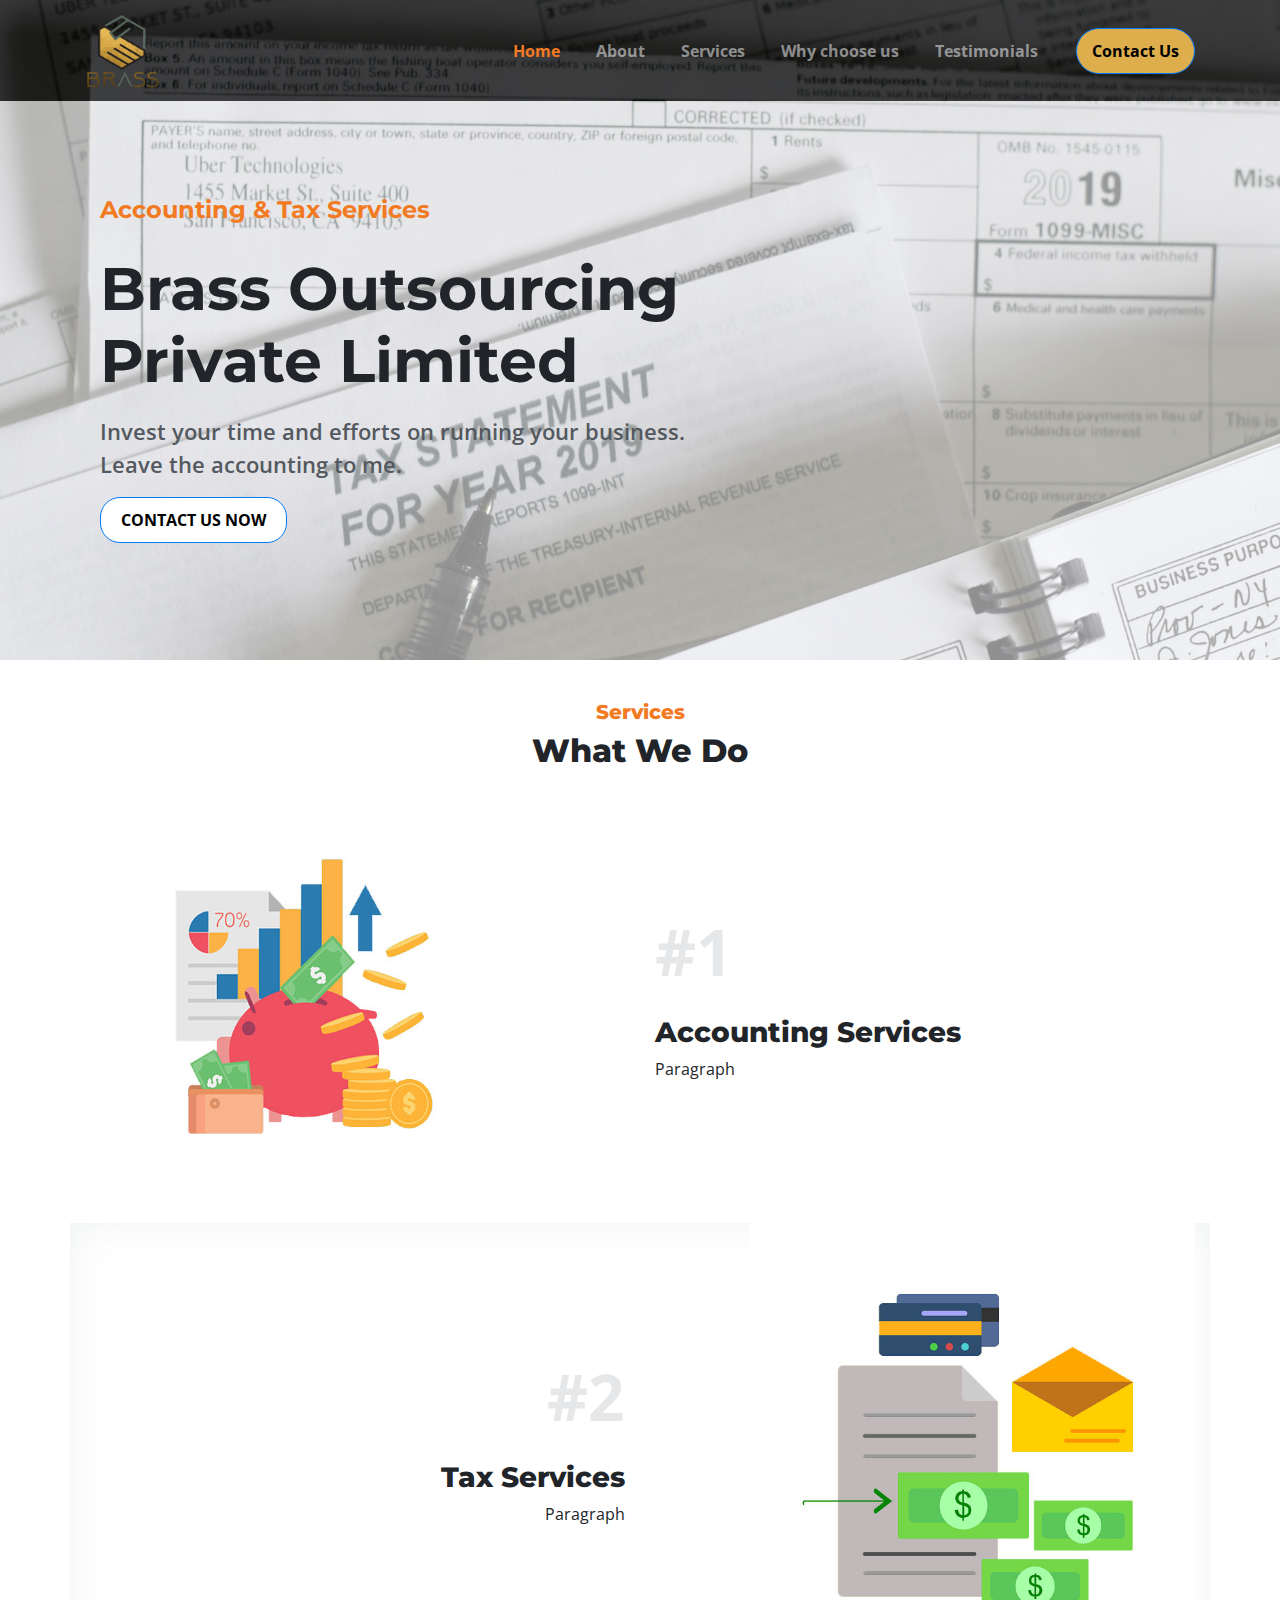
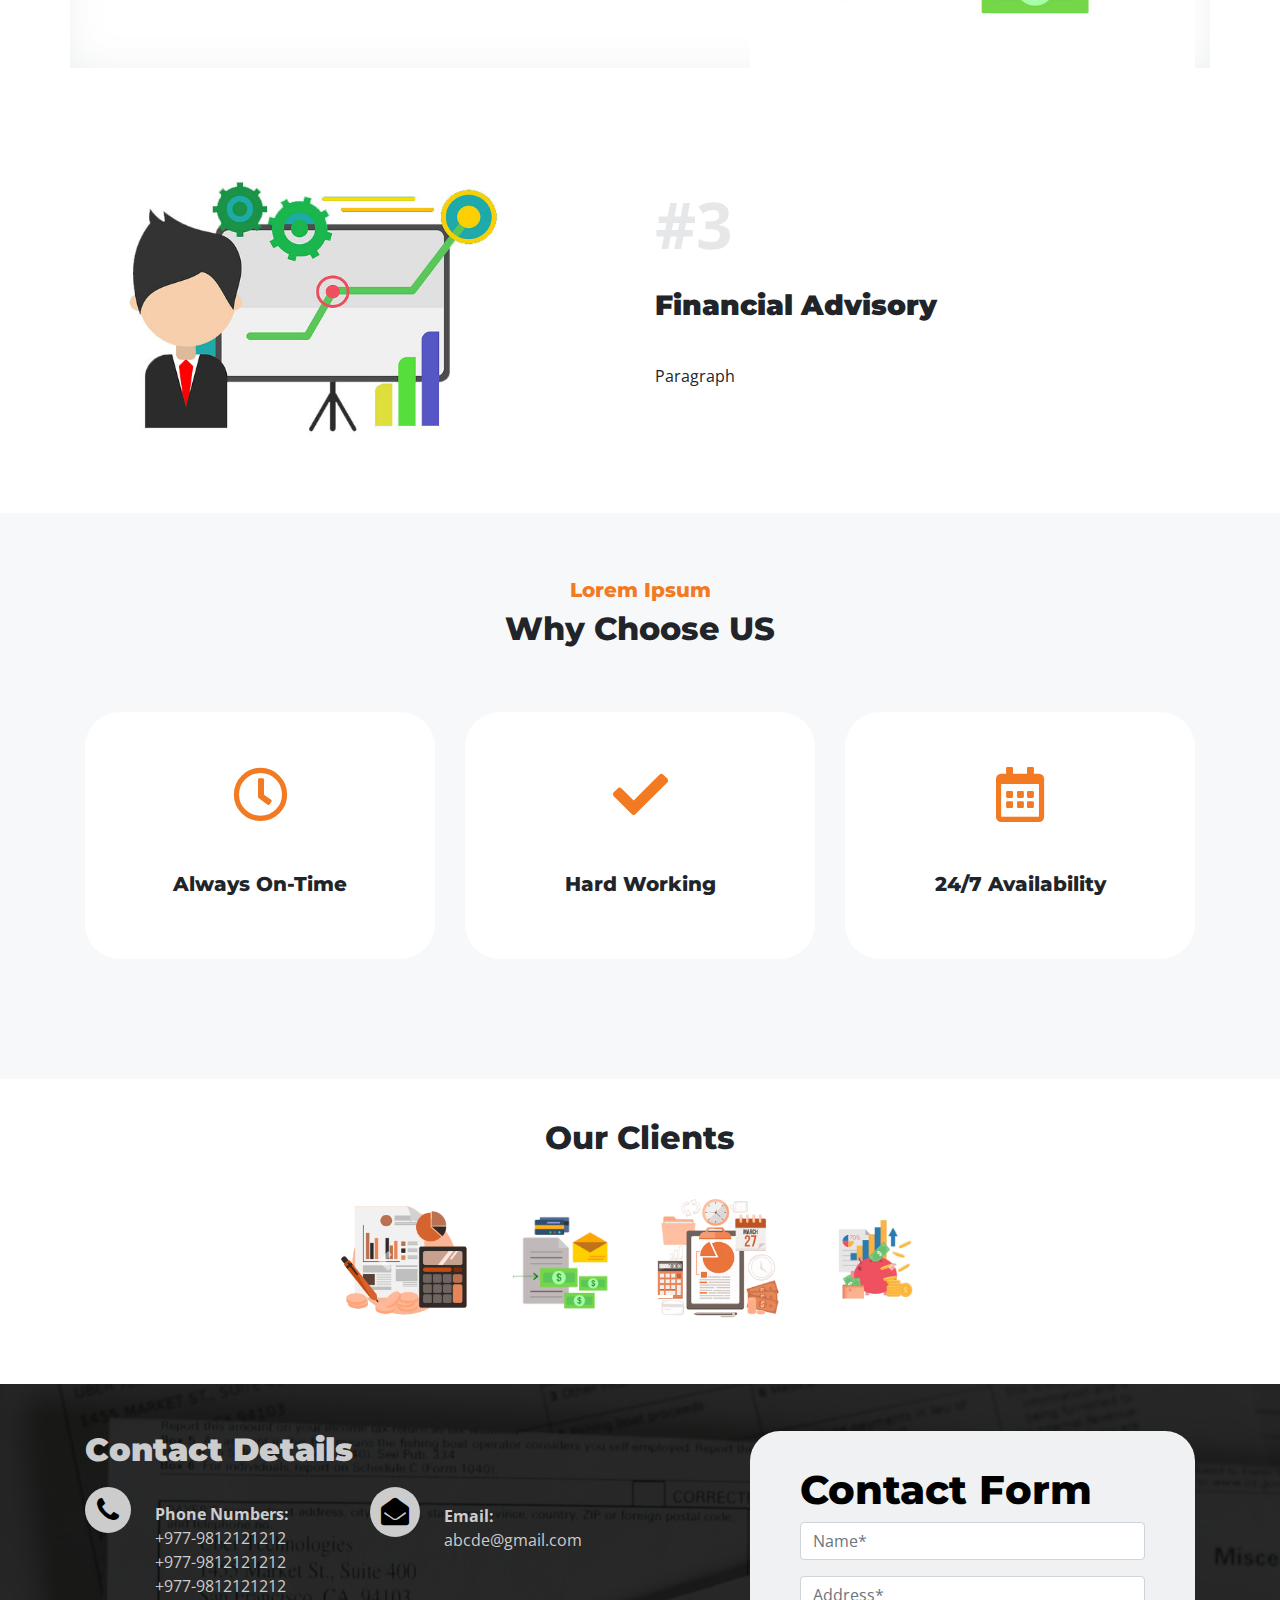
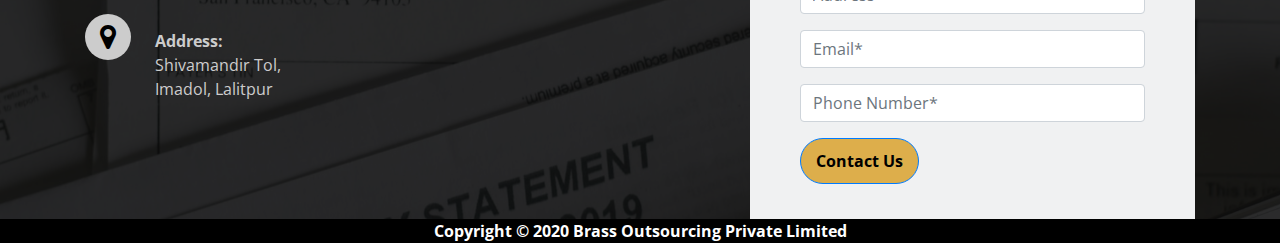
==== index.html @ 2e72973c "initial commit" ====
<!DOCTYPE html>
<html>

<head>
    <meta charset="utf-8">
    <meta name="viewport" content="width=device-width, initial-scale=1.0, shrink-to-fit=no">
    <title>Brace Outsourcing</title>
    <link rel="stylesheet" href="https://cdnjs.cloudflare.com/ajax/libs/twitter-bootstrap/4.3.1/css/bootstrap.min.css">
    <link rel="stylesheet" href="https://use.fontawesome.com/releases/v5.7.1/css/all.css">
    <link rel="stylesheet" href="https://cdnjs.cloudflare.com/ajax/libs/font-awesome/4.7.0/css/font-awesome.min.css">
    <link rel="stylesheet" href="assets/fonts/fontawesome5-overrides.min.css">
    <link rel="stylesheet" href="https://fonts.googleapis.com/css?family=Montserrat:400,900">
    <link rel="stylesheet" href="https://fonts.googleapis.com/css?family=Open+Sans:400,600,700,800">
    <link rel="stylesheet" href="assets/css/styles.min.css">
</head>

<body>
    <!-- Start: Intro -->
    <section class="intro-section" style="background-attachment: fixed;">
        <nav class="navbar navbar-dark navbar-expand-lg">
            <div class="container"><a class="navbar-brand" href="index.html"><img class="img-fluid" src="assets/img/Brass-Logo.png" width="75"></a><button data-toggle="collapse" class="navbar-toggler" data-target="#navcol-1"><span class="sr-only">Toggle navigation</span><span class="navbar-toggler-icon"></span></button>
                <div
                    class="collapse navbar-collapse text-center" id="navcol-1">
                    <ul class="nav navbar-nav ml-auto">
                        <li class="nav-item" role="presentation"><a class="nav-link active" href="#">Home</a></li>
                        <li class="nav-item" role="presentation"><a class="nav-link" href="about.html">About</a></li>
                        <li class="nav-item" role="presentation"><a class="nav-link" href="service.html">Services</a></li>
                        <li class="nav-item" role="presentation"><a class="nav-link" href="WhyChooseMe.html">Why choose us</a></li>
                        <li class="nav-item" role="presentation"><a class="nav-link" href="Testimonial.html">Testimonials</a></li>
                    </ul><a class="btn btn-primary quote-btn" role="button" href="contact.html">Contact Us</a></div>
            </div>
        </nav>
        <div class="row no-gutters intro">
            <div class="col">
                <div class="container intro">
                    <div class="col-md-7">
                        <div class="jumbotron">
                            <h4 style="color: rgb(242,122,35);">Accounting &amp; Tax Services</h4>
                            <h1>Brass Outsourcing Private Limited<br></h1>
                            <p>Invest your time and efforts on running your business. Leave the accounting to me.</p><a class="btn btn-primary" role="button" id="intro-btn" href="contact.html">Contact us Now</a></div>
                    </div>
                </div>
            </div>
        </div>
    </section>
    <!-- End: Intro -->
    <!-- Start: Service -->
    <section class="services">
        <div class="container">
            <h5 class="text-center">Services</h5>
            <h2 class="text-center">What We Do</h2>
            <div class="row">
                <div class="col-md-5"><img class="img-fluid" src="assets/img/accounting.jpg"></div>
                <div class="col-md-4 offset-md-1 align-self-center">
                    <div class="services-info">
                        <p class="d-flex justify-content-start order-1 ordering">#1</p>
                        <h3 class="d-flex order-2">Accounting Services</h3>
                        <p class="d-flex order-12">Paragraph</p>
                    </div>
                </div>
            </div>
            <div class="row" style="box-shadow: inset 0px 0px 45px -10px rgba(93,114,128,0.15);">
                <div class="col-md-4 offset-md-2 align-self-center order-12 order-sm-12 order-md-1">
                    <div class="services-info">
                        <p class="d-flex justify-content-end ordering">#2</p>
                        <h3 class="d-flex justify-content-end">Tax Services</h3>
                        <p class="d-flex justify-content-end order-12">Paragraph</p>
                    </div>
                </div>
                <div class="col-md-5 offset-md-1 text-right order-1 order-sm-1 order-md-12"><img class="img-fluid" src="assets/img/Tax.jpg"></div>
            </div>
            <div class="row">
                <div class="col-md-5"><img class="img-fluid" src="assets/img/Finance.jpg"></div>
                <div class="col-md-4 offset-md-1 align-self-center">
                    <div class="services-info">
                        <p class="d-flex justify-content-start order-1 ordering">#3</p>
                        <h3 class="d-flex order-2"><br><br><strong>Financial Advisory</strong><br><br></h3>
                        <p class="d-flex order-12">Paragraph</p>
                    </div>
                </div>
            </div>
        </div>
    </section>
    <!-- End: Service -->
    <!-- Start: Features -->
    <section class="features">
        <div class="container">
            <h5 class="text-center" style="color: #f27a23;">lorem ipsum</h5>
            <h2 class="text-center">Why Choose US</h2>
            <div class="row">
                <div class="col-md-4">
                    <div class="feature-card"><i class="far fa-clock"></i>
                        <h5>Always On-Time</h5>
                    </div>
                </div>
                <div class="col-md-4">
                    <div class="feature-card"><i class="fas fa-check"></i>
                        <h5>Hard Working</h5>
                    </div>
                </div>
                <div class="col-md-4">
                    <div class="feature-card"><i class="far fa-calendar-alt"></i>
                        <h5>24/7 Availability</h5>
                    </div>
                </div>
            </div>
        </div>
    </section>
    <!-- End: Features -->
    <!-- Start: Our Clients -->
    <section class="clients">
        <h2 class="text-center">Our Clients</h2>
        <div class="carousel slide" data-ride="carousel" id="carousel-1">
            <div class="carousel-inner" role="listbox">
                <div class="carousel-item">
                    <div class="row">
                        <div class="col-md-3"><img class="img-fluid" src="assets/img/account-service.png"></div>
                        <div class="col-md-3"><img class="img-fluid" src="assets/img/accounting.jpg"></div>
                        <div class="col-md-3"><img class="img-fluid" src="assets/img/financialAdvisory-service.png"></div>
                        <div class="col-md-3"><img class="img-fluid" src="assets/img/Finance.jpg"></div>
                    </div>
                </div>
                <div class="carousel-item active">
                    <div class="row">
                        <div class="col-md-3"><img class="img-fluid" src="assets/img/account-service.png"></div>
                        <div class="col-md-3"><img class="img-fluid" src="assets/img/Tax.jpg"></div>
                        <div class="col-md-3"><img class="img-fluid" src="assets/img/tax-service.png"></div>
                        <div class="col-md-3"><img class="img-fluid" src="assets/img/accounting.jpg"></div>
                    </div>
                </div>
            </div>
            <div>
                <!-- Start: Previous --><a class="carousel-control-prev" href="#carousel-1" role="button" data-slide="prev"><span class="carousel-control-prev-icon"></span><span class="sr-only">Previous</span></a>
                <!-- End: Previous -->
                <!-- Start: Next --><a class="carousel-control-next" href="#carousel-1" role="button" data-slide="next"><span class="carousel-control-next-icon"></span><span class="sr-only">Next</span></a>
                <!-- End: Next -->
            </div>
            <ol class="carousel-indicators">
                <li data-target="#carousel-1" data-slide-to="0"></li>
                <li data-target="#carousel-1" data-slide-to="1" class="active"></li>
            </ol>
        </div>
    </section>
    <!-- End: Our Clients -->
    <!-- Start: Parallax Background -->
    <div data-bs-parallax-bg="true" style="background-image: url(assets/img/background.jpg);background-position: center;background-size: auto;background-repeat: no-repeat;">
        <!-- Start: Quote-form -->
        <section id="form" class="quote-form" style="background-color: rgba(13,13,13,0.86);">
            <div class="container">
                <div class="row">
                    <div class="col-md-6">
                        <h2><strong>Contact details</strong></h2>
                        <div>
                            <div class="row">
                                <div class="col-sm-6"><i class="fa fa-phone" style="padding: 9px 12px;"></i>
                                    <p><strong>Phone Numbers:</strong>+977-9812121212<br>+977-9812121212<br>+977-9812121212<br></p>
                                </div>
                                <div class="col-sm-6"><i class="fas fa-envelope-open" style="padding: 11px 11px;"></i>
                                    <p><strong>Email:</strong>abcde@gmail.com<br></p>
                                </div>
                                <div class="col-sm-6"><i class="fa fa-map-marker" style="padding: 9px 15px;"></i>
                                    <p><strong>Address:</strong>Shivamandir Tol,<br>Imadol, Lalitpur<br></p>
                                </div>
                            </div>
                        </div>
                    </div>
                    <div class="col-md-5 offset-md-1">
                        <form class="home-form">
                            <h1 style="color: black;">Contact Form</h1>
                            <div class="form-group"><input class="form-control" type="text" placeholder="Name*" name="Name" required=""></div>
                            <div class="form-group"><input class="form-control" type="text" placeholder="Address*" name="Name" required=""></div>
                            <div class="form-group"><input class="form-control" type="email" placeholder="Email*"></div>
                            <div class="form-group"><input class="form-control" type="tel" placeholder="Phone Number*"></div><button class="btn btn-primary quote-btn" type="submit">Contact Us</button></form>
                    </div>
                </div>
            </div>
        </section>
        <!-- End: Quote-form -->
    </div>
    <!-- End: Parallax Background -->
    <!-- Start: Footer -->
    <section class="footer">
        <p class="text-center">Copyright © 2020 Brass Outsourcing Private Limited</p>
    </section>
    <!-- End: Footer -->
    <script src="https://cdnjs.cloudflare.com/ajax/libs/jquery/3.3.1/jquery.min.js"></script>
    <script src="https://cdnjs.cloudflare.com/ajax/libs/twitter-bootstrap/4.3.1/js/bootstrap.bundle.min.js"></script>
    <script src="assets/js/script.min.js"></script>
</body>

</html>
---- assets/fonts/fontawesome5-overrides.min.css ----
.fab.fa-bitcoin:before{content:"\f379"}.far.fa-calendar:before,.fas.fa-calendar:before{content:"\f133"}.far.fa-clipboard:before,.fas.fa-clipboard:before{content:"\f328"}.fab.fa-facebook-f:before{content:"\f39e"}.fab.fa-google-plus:before{content:"\f2b3"}.fas.fa-hotel:before{content:"\f594"}.fab.fa-linkedin:before{content:"\f08c"}.fas.fa-reply:before{content:"\f3e5"}.fas.fa-thermometer:before{content:"\f491"}.fab.fa-vimeo:before{content:"\f40a"}.far.fa-window-close:before,.fas.fa-window-close:before{content:"\f410"}.fab.fa-youtube-square:before{content:"\f431"}
---- assets/css/styles.min.css ----
.container.feature-card,.feature-card{text-align:center}.navbar a,.navbar-dark a{color:#fff}.intro-section{background-image:url(../../assets/img/background.jpg);background-size:cover;background-position:center;background-repeat:no-repeat;z-index:0}.navbar,.navbar-dark{z-index:12;background-color:rgba(0,0,0,.7)}.row.intro{background-color:rgba(255,255,255,.55)}.intro h1{font-weight:bolder;padding:10px 0;font-size:60px;font-family:Montserrat}.intro .h6,h6{color:#54595f;margin-right:87px}.services h5{color:#f27a23}.intro btn{color:#f27a23!important}body{font-family:'Open Sans'}.nav-item{padding:0 10px;font-weight:700}.intro h4{font-weight:700;padding:10px 0}.jumbotron{background-color:rgba(255,255,255,0);padding:85px 0}.services{margin-top:40px}.h1,.h2,.h3,.h4,.h5,.h6,h1,h2,h3,h4,h5,h6{margin-bottom:.5rem;font-weight:800;line-height:1.2;font-family:Montserrat;text-transform:capitalize}#intro-btn,btn{text-transform:uppercase}btn{color:#000;background-color:#fff;font-weight:700;padding:10px 20px;border-radius:20px}.intro p{font-weight:600;font-size:22px;color:#54595f}.ordering{font-weight:700;font-size:4em;color:rgba(0,15,35,.1)}.features{background-color:#f7f8f9;padding:65px 0}.feature-card,.feature-card-page,.testimonial-card{background-color:#fff;border-radius:35px}.feature-card-page{text-align:center;padding:55px 40px;margin:35px auto 0}.testimonial-card{padding:34px 40px;margin:30px 5px 20px;box-shadow:0 0 45px -10px rgba(93,114,128,.25)}.feature-card{padding:55px;margin:55px auto}.feature-card:hover{box-shadow:0 0 45px -10px rgba(93,114,128,.4)}.far,.fas{font-size:55px;padding-bottom:50px;color:#f27a23;transition:all .3s}.far:hover,.fas:hover{transform:scale(1.1);transition:all .3s}#carousel-1{max-width:600px;margin:auto}.card{margin:20px}.clients{padding:40px 0 60px}.clients h2{margin-bottom:40px}.quote-page{padding-top:10px;margin-top:50px;margin-bottom:15px}.quote-form{padding-top:30px;color:#ccc}.home-form{background-color:#f0f1f2;padding:35px 50px;border-radius:30px 30px 0 0}.about-intro h1{font-size:4rem;color:#fff}.about-intro{height:35vh;z-index:0}.about-intro .row{position:relative;height:50vh}.about-intro .container{position:absolute;bottom:0;right:0;left:0}.about-intro h4{color:#f27a23;font-weight:600;font-size:1.5rem}#abt-sec2-info,#intro-btn,.footer p,.quote-btn{font-weight:700}.abt-sec h6{color:#f27a23}.abt-sec h5{color:#5d7280;padding:25px 0}#abt-sec2-info{font-size:1.5rem;text-transform:capitalize}.abt-sec{padding:60px 0}#service-page{margin-top:0}#service-page .row{padding:40px 0}.quote-form p,.quote-page p{display:inline-grid;padding-left:20px;padding-top:0}.quote-form .fa,.quote-form .fas,.quote-page .fa,.quote-page .fas{display:inline-flex;background-color:#ccc;color:#000;font-size:28px;border-radius:100px}.quote-form .row,.quote-page .row{margin-top:17px}.nav.navbar-nav.ml-auto{padding-right:20px}.nav-link.active{color:#f27a23!important}.quote-btn{border-radius:24px;padding:10px 15px;background-color:#ddae4b;color:#000!important;font-size:16px}.quote-btn:hover{background-color:#f27a23}.navbar-dark .navbar-nav .nav-link:focus,.navbar-dark .navbar-nav .nav-link:hover,.navbar-light .navbar-nav .nav-link:focus,.navbar-light .navbar-nav .nav-link:hover{color:#f27a23}.footer p{margin:0;color:#fff}.footer{background-color:#000}.testimonial-card .fa{font-size:50px;text-align:left;padding-bottom:20px;color:#e4996f}.testimonial{padding-top:50px;background-color:rgba(250,250,250,.66);padding-bottom:50px}.testimonial-card h5{color:#e4996f}.testimonial-card h6{color:#54595f}.testimonial-card p{padding-bottom:20px}#intro-btn{color:#000;background-color:#fff;padding:10px 20px;border-radius:20px}#intro-btn:hover{background-color:#ddae4b}#follow-us .fa{margin-right:10px}.quote-page .home-form{margin-bottom:50px;border-radius:30px;padding:60px 30px}
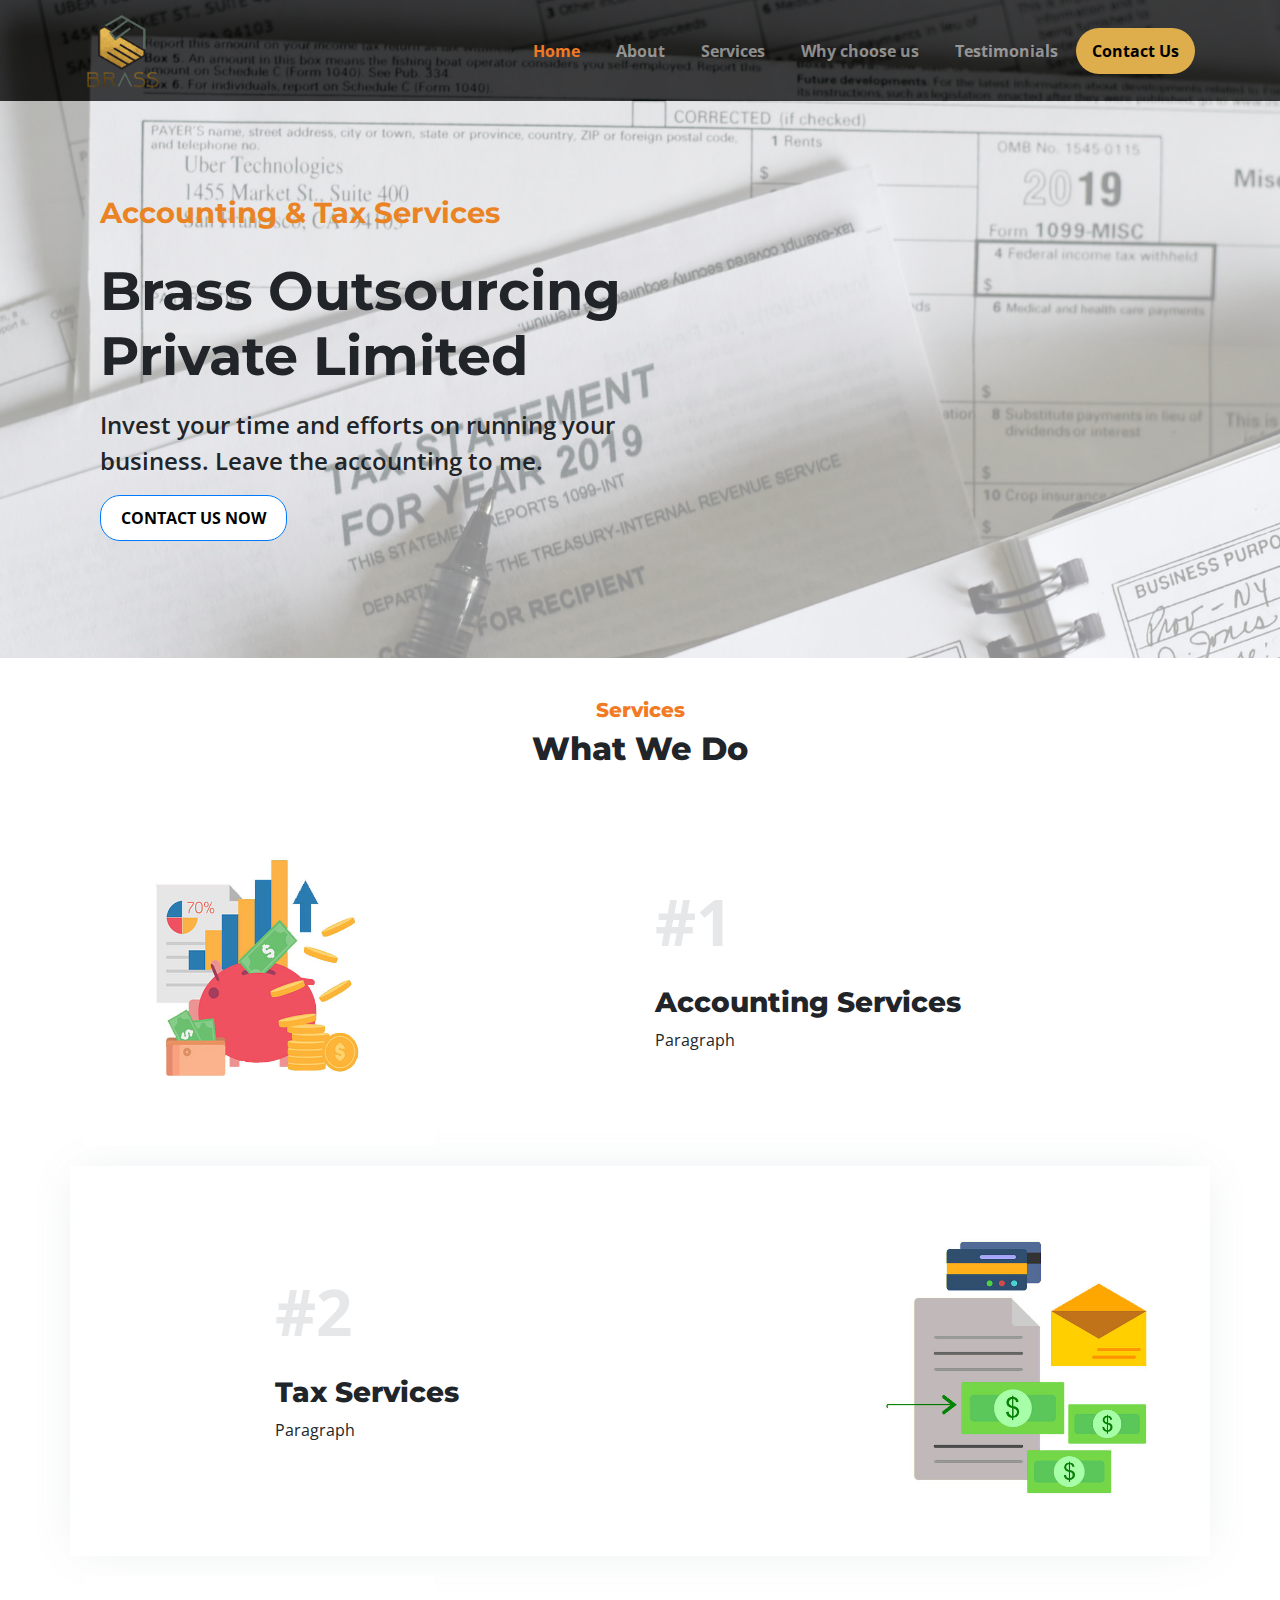
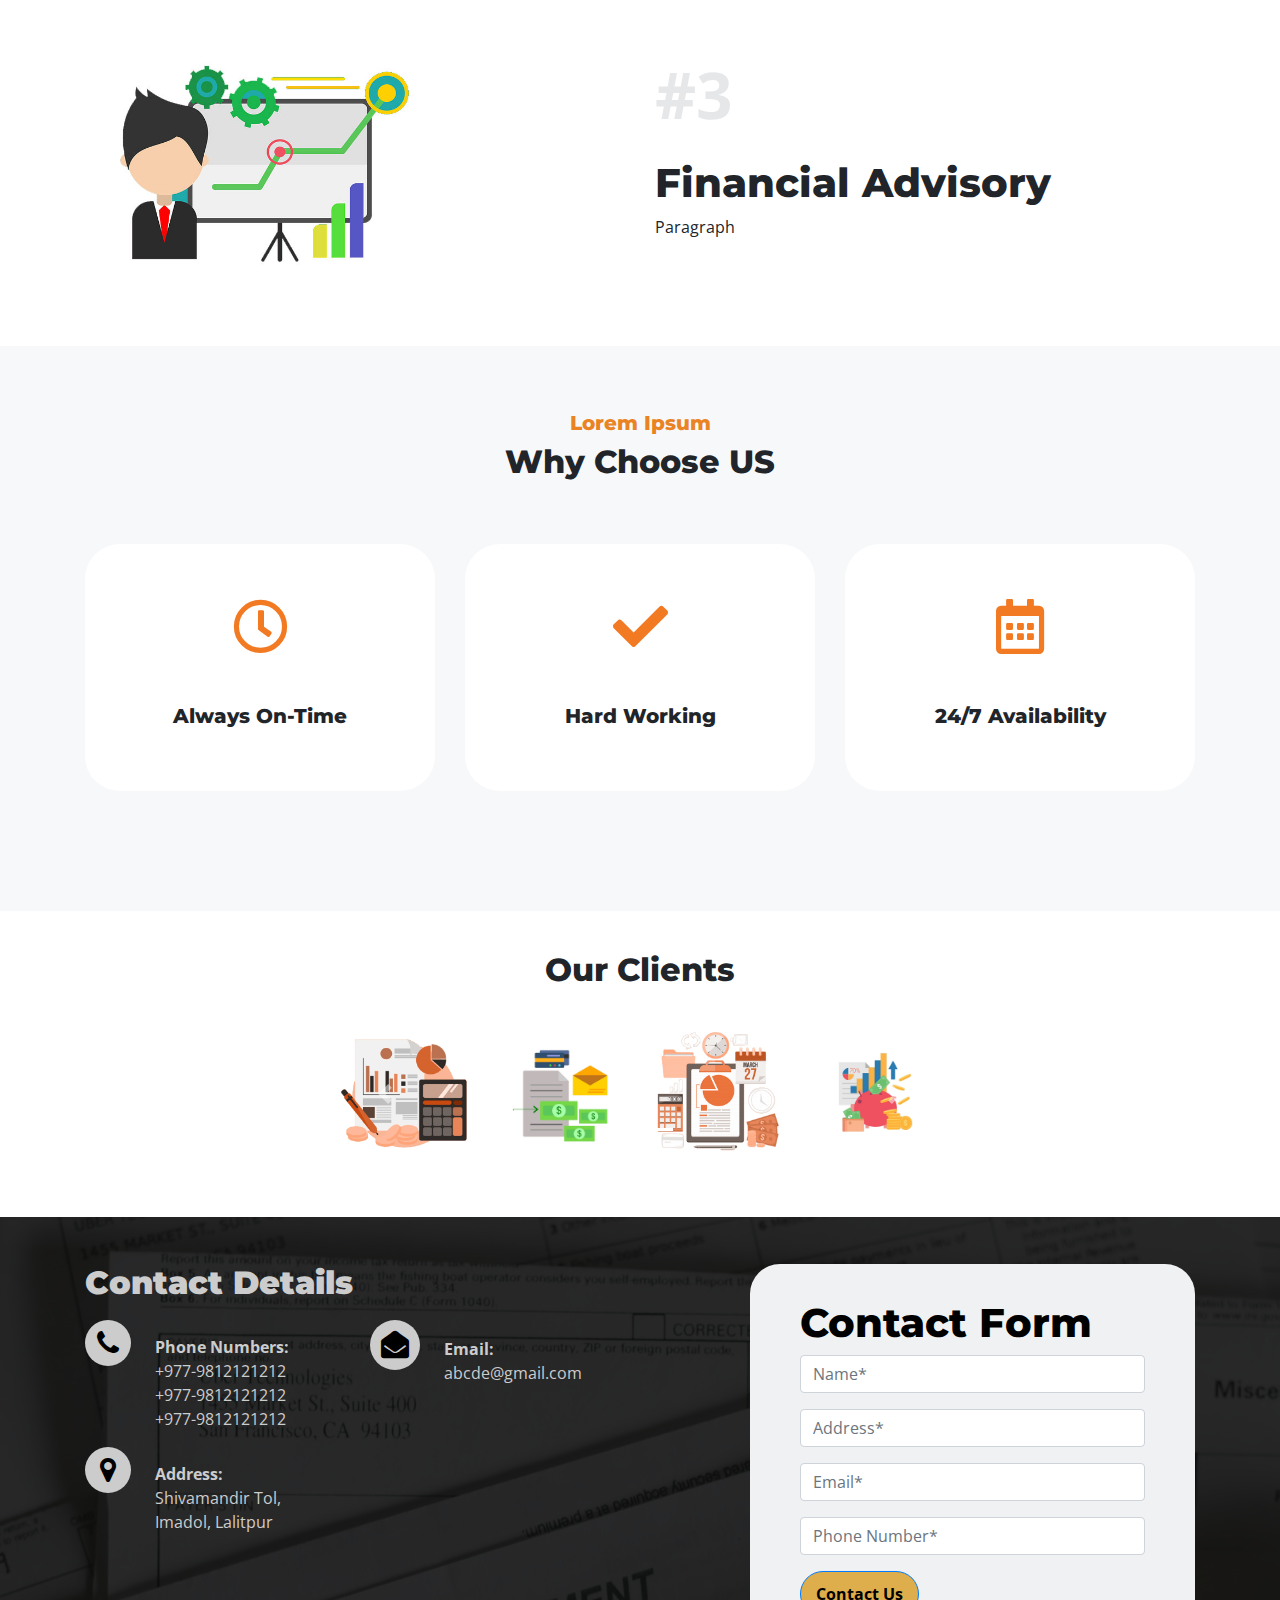
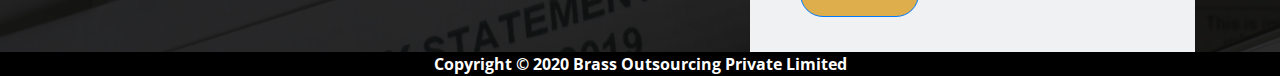
==== commit 38719d4e: "title edited" ====
--- a/index.html
+++ b/index.html
@@ -4,21 +4,24 @@
 <head>
     <meta charset="utf-8">
     <meta name="viewport" content="width=device-width, initial-scale=1.0, shrink-to-fit=no">
-    <title>Brace Outsourcing</title>
+    <title>Brass Outsourcing</title>
     <link rel="stylesheet" href="https://cdnjs.cloudflare.com/ajax/libs/twitter-bootstrap/4.3.1/css/bootstrap.min.css">
     <link rel="stylesheet" href="https://use.fontawesome.com/releases/v5.7.1/css/all.css">
     <link rel="stylesheet" href="https://cdnjs.cloudflare.com/ajax/libs/font-awesome/4.7.0/css/font-awesome.min.css">
     <link rel="stylesheet" href="assets/fonts/fontawesome5-overrides.min.css">
-    <link rel="stylesheet" href="https://fonts.googleapis.com/css?family=Montserrat:400,900">
+    <link rel="stylesheet" href="https://fonts.googleapis.com/css?family=Frank+Ruhl+Libre:300,400,500,700,900">
+    <link rel="stylesheet" href="https://fonts.googleapis.com/css?family=Montserrat:400,500,600,700,800,900">
     <link rel="stylesheet" href="https://fonts.googleapis.com/css?family=Open+Sans:400,600,700,800">
+    <link rel="stylesheet" href="https://fonts.googleapis.com/css?family=Roboto+Slab:100,300,400,700">
     <link rel="stylesheet" href="assets/css/styles.min.css">
+<link rel="icon" href="assets/img/Brass-Logo.png" type="image/icon type">
 </head>
 
 <body>
     <!-- Start: Intro -->
     <section class="intro-section" style="background-attachment: fixed;">
         <nav class="navbar navbar-dark navbar-expand-lg">
-            <div class="container"><a class="navbar-brand" href="index.html"><img class="img-fluid" src="assets/img/Brass-Logo.png" width="75"></a><button data-toggle="collapse" class="navbar-toggler" data-target="#navcol-1"><span class="sr-only">Toggle navigation</span><span class="navbar-toggler-icon"></span></button>
+            <div class="container"><a class="navbar-brand" id="brand2" href="index.html"><img class="img-fluid banner1" src="assets/img/Brass-Logo.png" width="75"></a><button data-toggle="collapse" class="navbar-toggler" data-target="#navcol-1"><span class="sr-only">Toggle navigation</span><span class="navbar-toggler-icon"></span></button>
                 <div
                     class="collapse navbar-collapse text-center" id="navcol-1">
                     <ul class="nav navbar-nav ml-auto">
@@ -27,7 +30,7 @@
                         <li class="nav-item" role="presentation"><a class="nav-link" href="service.html">Services</a></li>
                         <li class="nav-item" role="presentation"><a class="nav-link" href="WhyChooseMe.html">Why choose us</a></li>
                         <li class="nav-item" role="presentation"><a class="nav-link" href="Testimonial.html">Testimonials</a></li>
-                    </ul><a class="btn btn-primary quote-btn" role="button" href="contact.html">Contact Us</a></div>
+                    </ul><a class="btn quote-btn" role="button" href="contact.html">Contact Us</a></div>
             </div>
         </nav>
         <div class="row no-gutters intro">
@@ -35,7 +38,7 @@
                 <div class="container intro">
                     <div class="col-md-7">
                         <div class="jumbotron">
-                            <h4 style="color: rgb(242,122,35);">Accounting &amp; Tax Services</h4>
+                            <h4 style="color: #e98324;">Accounting &amp; Tax Services</h4>
                             <h1>Brass Outsourcing Private Limited<br></h1>
                             <p>Invest your time and efforts on running your business. Leave the accounting to me.</p><a class="btn btn-primary" role="button" id="intro-btn" href="contact.html">Contact us Now</a></div>
                     </div>
@@ -50,8 +53,8 @@
             <h5 class="text-center">Services</h5>
             <h2 class="text-center">What We Do</h2>
             <div class="row">
-                <div class="col-md-5"><img class="img-fluid" src="assets/img/accounting.jpg"></div>
-                <div class="col-md-4 offset-md-1 align-self-center">
+                <div class="col-md-5"><img class="img-fluid" src="assets/img/accounting.jpg" width="350"></div>
+                <div class="col offset-md-1 align-self-center">
                     <div class="services-info">
                         <p class="d-flex justify-content-start order-1 ordering">#1</p>
                         <h3 class="d-flex order-2">Accounting Services</h3>
@@ -59,22 +62,22 @@
                     </div>
                 </div>
             </div>
-            <div class="row" style="box-shadow: inset 0px 0px 45px -10px rgba(93,114,128,0.15);">
+            <div class="row" style="box-shadow: 0px 0px 45px -10px rgba(93,114,128,0.15);">
                 <div class="col-md-4 offset-md-2 align-self-center order-12 order-sm-12 order-md-1">
                     <div class="services-info">
-                        <p class="d-flex justify-content-end ordering">#2</p>
-                        <h3 class="d-flex justify-content-end">Tax Services</h3>
-                        <p class="d-flex justify-content-end order-12">Paragraph</p>
+                        <p class="ordering">#2</p>
+                        <h3>Tax Services</h3>
+                        <p>Paragraph</p>
                     </div>
                 </div>
-                <div class="col-md-5 offset-md-1 text-right order-1 order-sm-1 order-md-12"><img class="img-fluid" src="assets/img/Tax.jpg"></div>
+                <div class="col-md-5 offset-md-1 text-right order-1 order-sm-1 order-md-12"><img class="img-fluid" src="assets/img/Tax.jpg" width="350"></div>
             </div>
             <div class="row">
-                <div class="col-md-5"><img class="img-fluid" src="assets/img/Finance.jpg"></div>
-                <div class="col-md-4 offset-md-1 align-self-center">
+                <div class="col-md-5"><img class="img-fluid" src="assets/img/Finance.jpg" width="350"></div>
+                <div class="col offset-md-1 align-self-center">
                     <div class="services-info">
                         <p class="d-flex justify-content-start order-1 ordering">#3</p>
-                        <h3 class="d-flex order-2"><br><br><strong>Financial Advisory</strong><br><br></h3>
+                        <h1>Financial Advisory</h1>
                         <p class="d-flex order-12">Paragraph</p>
                     </div>
                 </div>
@@ -85,7 +88,7 @@
     <!-- Start: Features -->
     <section class="features">
         <div class="container">
-            <h5 class="text-center" style="color: #f27a23;">lorem ipsum</h5>
+            <h5 class="text-center" style="color: #e98324;">lorem ipsum</h5>
             <h2 class="text-center">Why Choose US</h2>
             <div class="row">
                 <div class="col-md-4">
@@ -114,18 +117,18 @@
             <div class="carousel-inner" role="listbox">
                 <div class="carousel-item">
                     <div class="row">
-                        <div class="col-md-3"><img class="img-fluid" src="assets/img/account-service.png"></div>
-                        <div class="col-md-3"><img class="img-fluid" src="assets/img/accounting.jpg"></div>
-                        <div class="col-md-3"><img class="img-fluid" src="assets/img/financialAdvisory-service.png"></div>
-                        <div class="col-md-3"><img class="img-fluid" src="assets/img/Finance.jpg"></div>
+                        <div class="col-3"><img class="img-fluid" src="assets/img/account-service.png"></div>
+                        <div class="col-3"><img class="img-fluid" src="assets/img/accounting.jpg"></div>
+                        <div class="col-3"><img class="img-fluid" src="assets/img/financialAdvisory-service.png"></div>
+                        <div class="col-3"><img class="img-fluid" src="assets/img/Finance.jpg"></div>
                     </div>
                 </div>
                 <div class="carousel-item active">
                     <div class="row">
-                        <div class="col-md-3"><img class="img-fluid" src="assets/img/account-service.png"></div>
-                        <div class="col-md-3"><img class="img-fluid" src="assets/img/Tax.jpg"></div>
-                        <div class="col-md-3"><img class="img-fluid" src="assets/img/tax-service.png"></div>
-                        <div class="col-md-3"><img class="img-fluid" src="assets/img/accounting.jpg"></div>
+                        <div class="col-3"><img class="img-fluid" src="assets/img/account-service.png"></div>
+                        <div class="col-3 col-md-3"><img class="img-fluid" src="assets/img/Tax.jpg"></div>
+                        <div class="col-3 col-md-3"><img class="img-fluid" src="assets/img/tax-service.png"></div>
+                        <div class="col-3 col-md-3"><img class="img-fluid" src="assets/img/accounting.jpg"></div>
                     </div>
                 </div>
             </div>
@@ -158,7 +161,7 @@
                                 <div class="col-sm-6"><i class="fas fa-envelope-open" style="padding: 11px 11px;"></i>
                                     <p><strong>Email:</strong>abcde@gmail.com<br></p>
                                 </div>
-                                <div class="col-sm-6"><i class="fa fa-map-marker" style="padding: 9px 15px;"></i>
+                                <div class="col-sm-6" style="padding-bottom: 50px;"><i class="fa fa-map-marker" style="padding: 9px 15px;"></i>
                                     <p><strong>Address:</strong>Shivamandir Tol,<br>Imadol, Lalitpur<br></p>
                                 </div>
                             </div>
@@ -177,7 +180,11 @@
         </section>
         <!-- End: Quote-form -->
     </div>
-    <!-- End: Parallax Background -->
+    <!-- End: Parallax Background --><script type="text/javascript">
+      function changeCarousel(index){
+        $("#Carousel-1").carousel(index);
+      }
+</script>
     <!-- Start: Footer -->
     <section class="footer">
         <p class="text-center">Copyright © 2020 Brass Outsourcing Private Limited</p>
--- a/assets/css/styles.min.css
+++ b/assets/css/styles.min.css
@@ -1 +1 @@
-.container.feature-card,.feature-card{text-align:center}.navbar a,.navbar-dark a{color:#fff}.intro-section{background-image:url(../../assets/img/background.jpg);background-size:cover;background-position:center;background-repeat:no-repeat;z-index:0}.navbar,.navbar-dark{z-index:12;background-color:rgba(0,0,0,.7)}.row.intro{background-color:rgba(255,255,255,.55)}.intro h1{font-weight:bolder;padding:10px 0;font-size:60px;font-family:Montserrat}.intro .h6,h6{color:#54595f;margin-right:87px}.services h5{color:#f27a23}.intro btn{color:#f27a23!important}body{font-family:'Open Sans'}.nav-item{padding:0 10px;font-weight:700}.intro h4{font-weight:700;padding:10px 0}.jumbotron{background-color:rgba(255,255,255,0);padding:85px 0}.services{margin-top:40px}.h1,.h2,.h3,.h4,.h5,.h6,h1,h2,h3,h4,h5,h6{margin-bottom:.5rem;font-weight:800;line-height:1.2;font-family:Montserrat;text-transform:capitalize}#intro-btn,btn{text-transform:uppercase}btn{color:#000;background-color:#fff;font-weight:700;padding:10px 20px;border-radius:20px}.intro p{font-weight:600;font-size:22px;color:#54595f}.ordering{font-weight:700;font-size:4em;color:rgba(0,15,35,.1)}.features{background-color:#f7f8f9;padding:65px 0}.feature-card,.feature-card-page,.testimonial-card{background-color:#fff;border-radius:35px}.feature-card-page{text-align:center;padding:55px 40px;margin:35px auto 0}.testimonial-card{padding:34px 40px;margin:30px 5px 20px;box-shadow:0 0 45px -10px rgba(93,114,128,.25)}.feature-card{padding:55px;margin:55px auto}.feature-card:hover{box-shadow:0 0 45px -10px rgba(93,114,128,.4)}.far,.fas{font-size:55px;padding-bottom:50px;color:#f27a23;transition:all .3s}.far:hover,.fas:hover{transform:scale(1.1);transition:all .3s}#carousel-1{max-width:600px;margin:auto}.card{margin:20px}.clients{padding:40px 0 60px}.clients h2{margin-bottom:40px}.quote-page{padding-top:10px;margin-top:50px;margin-bottom:15px}.quote-form{padding-top:30px;color:#ccc}.home-form{background-color:#f0f1f2;padding:35px 50px;border-radius:30px 30px 0 0}.about-intro h1{font-size:4rem;color:#fff}.about-intro{height:35vh;z-index:0}.about-intro .row{position:relative;height:50vh}.about-intro .container{position:absolute;bottom:0;right:0;left:0}.about-intro h4{color:#f27a23;font-weight:600;font-size:1.5rem}#abt-sec2-info,#intro-btn,.footer p,.quote-btn{font-weight:700}.abt-sec h6{color:#f27a23}.abt-sec h5{color:#5d7280;padding:25px 0}#abt-sec2-info{font-size:1.5rem;text-transform:capitalize}.abt-sec{padding:60px 0}#service-page{margin-top:0}#service-page .row{padding:40px 0}.quote-form p,.quote-page p{display:inline-grid;padding-left:20px;padding-top:0}.quote-form .fa,.quote-form .fas,.quote-page .fa,.quote-page .fas{display:inline-flex;background-color:#ccc;color:#000;font-size:28px;border-radius:100px}.quote-form .row,.quote-page .row{margin-top:17px}.nav.navbar-nav.ml-auto{padding-right:20px}.nav-link.active{color:#f27a23!important}.quote-btn{border-radius:24px;padding:10px 15px;background-color:#ddae4b;color:#000!important;font-size:16px}.quote-btn:hover{background-color:#f27a23}.navbar-dark .navbar-nav .nav-link:focus,.navbar-dark .navbar-nav .nav-link:hover,.navbar-light .navbar-nav .nav-link:focus,.navbar-light .navbar-nav .nav-link:hover{color:#f27a23}.footer p{margin:0;color:#fff}.footer{background-color:#000}.testimonial-card .fa{font-size:50px;text-align:left;padding-bottom:20px;color:#e4996f}.testimonial{padding-top:50px;background-color:rgba(250,250,250,.66);padding-bottom:50px}.testimonial-card h5{color:#e4996f}.testimonial-card h6{color:#54595f}.testimonial-card p{padding-bottom:20px}#intro-btn{color:#000;background-color:#fff;padding:10px 20px;border-radius:20px}#intro-btn:hover{background-color:#ddae4b}#follow-us .fa{margin-right:10px}.quote-page .home-form{margin-bottom:50px;border-radius:30px;padding:60px 30px}+.container.feature-card,.feature-card{text-align:center}.navbar a,.navbar-dark a{color:#fff}.intro-section{background-image:url(../../assets/img/background.jpg);background-size:cover;background-position:center;background-repeat:no-repeat;z-index:0}.navbar,.navbar-dark{z-index:12;background-color:rgba(0,0,0,.7)}.row.intro{background-color:rgba(255,255,255,.55)}.intro h1{font-weight:bolder;padding:10px 0;font-size:calc(45px + (26 - 14) * ((100vw - 300px)/ (1600 - 300)));font-family:Montserrat}.intro .h6,h6{color:#54595f;margin-right:87px}.services h5{color:#f27a23}.intro btn{color:#f27a23!important}body{font-family:'Open Sans'}.nav-item{padding:0 10px;font-weight:700}.intro h4{font-weight:700;padding:10px 0;font-size:calc(20px + (26 - 14) * ((100vw - 300px)/ (1600 - 300)))}.jumbotron{background-color:rgba(255,255,255,0);padding:85px 0}.services{margin-top:40px}.h1,.h2,.h3,.h4,.h5,.h6,h1,h2,h3,h4,h5,h6{margin-bottom:.5rem;font-weight:800;line-height:1.2;font-family:Montserrat;text-transform:capitalize}#intro-btn,btn{text-transform:uppercase}btn{color:#000;background-color:#fff;font-weight:700;padding:10px 20px;border-radius:20px}.intro p{font-weight:600;font-size:calc(15px + (26 - 14) * ((100vw - 300px)/ (1600 - 300)));:#54595f}.ordering{font-weight:700;font-size:4em;color:rgba(0,15,35,.1)}.features{background-color:#f7f8f9;padding:65px 0}.feature-card,.feature-card-page,.testimonial-card{background-color:#fff;border-radius:35px}.feature-card-page{text-align:center;padding:55px 40px;margin:35px auto 0}.testimonial-card{padding:34px 40px;margin:30px 5px 20px;box-shadow:0 0 45px -10px rgba(93,114,128,.25)}.feature-card{padding:55px;margin:55px auto}.feature-card:hover{box-shadow:0 0 45px -10px rgba(93,114,128,.4)}.far,.fas{font-size:55px;padding-bottom:50px;color:#f27a23;transition:all .3s}.far:hover,.fas:hover{transform:scale(1.1);transition:all .3s}#carousel-1{max-width:600px;margin:auto}.card{margin:20px}.clients{padding:40px 0 60px}.clients h2{margin-bottom:40px}.quote-page{padding-top:10px;margin-top:50px;margin-bottom:15px}.quote-form{padding-top:30px;color:#ccc}.home-form{background-color:#f0f1f2;padding:35px 50px;border-radius:30px 30px 0 0}.about-intro h1{font-size:calc(46px + (26 - 14) * ((100vw - 300px)/ (1600 - 300)));color:#fff}.about-intro{height:30vh;z-index:0}.about-intro .row{position:relative;height:50vh}.about-intro .container{position:absolute;bottom:0;right:0;left:0}.about-intro h4{color:#f27a23;font-weight:600;font-size:1.5rem}#abt-sec2-info,#intro-btn,.footer p,.quote-btn{font-weight:700}.abt-sec h6{color:#f27a23}.abt-sec h5{color:#5d7280;padding:25px 0}#abt-sec2-info{font-size:1.5rem;text-transform:capitalize}.abt-sec{padding:60px 0}#service-page{margin-top:0}#service-page .row{padding:40px 0}.quote-form p,.quote-page p{display:inline-grid;padding-left:20px;padding-top:0}.quote-form .fa,.quote-form .fas,.quote-page .fa,.quote-page .fas{display:inline-flex;background-color:#ccc;color:#000;font-size:28px;border-radius:100px}.quote-form .row,.quote-page .row{margin-top:17px}.nav-link.active{color:#f27a23!important}.quote-btn{border-radius:24px;padding:10px 15px;background-color:#ddae4b;color:#000!important;font-size:16px}.quote-btn:hover{background-color:#f27a23}.navbar-dark .navbar-nav .nav-link:focus,.navbar-dark .navbar-nav .nav-link:hover,.navbar-light .navbar-nav .nav-link:focus,.navbar-light .navbar-nav .nav-link:hover{color:#f27a23}.footer p{margin:0;color:#fff}.footer{background-color:#000}.testimonial-card .fa{font-size:50px;text-align:left;padding-bottom:20px;color:#e4996f}.testimonial{padding-top:50px;background-color:rgba(250,250,250,.66);padding-bottom:50px}.testimonial-card h5{color:#e4996f}.testimonial-card h6{color:#54595f}.testimonial-card p{padding-bottom:20px}#intro-btn{color:#000;background-color:#fff;padding:10px 20px;border-radius:20px}#intro-btn:hover{background-color:#ddae4b}#follow-us .fa{margin-right:10px}.quote-page .home-form{margin-bottom:50px;border-radius:30px;padding:60px 30px}.services .row{padding:20px 0}.carousel-control-next,.carousel-control-prev{z-index:1;opacity:.5;transition:opacity .15s ease}